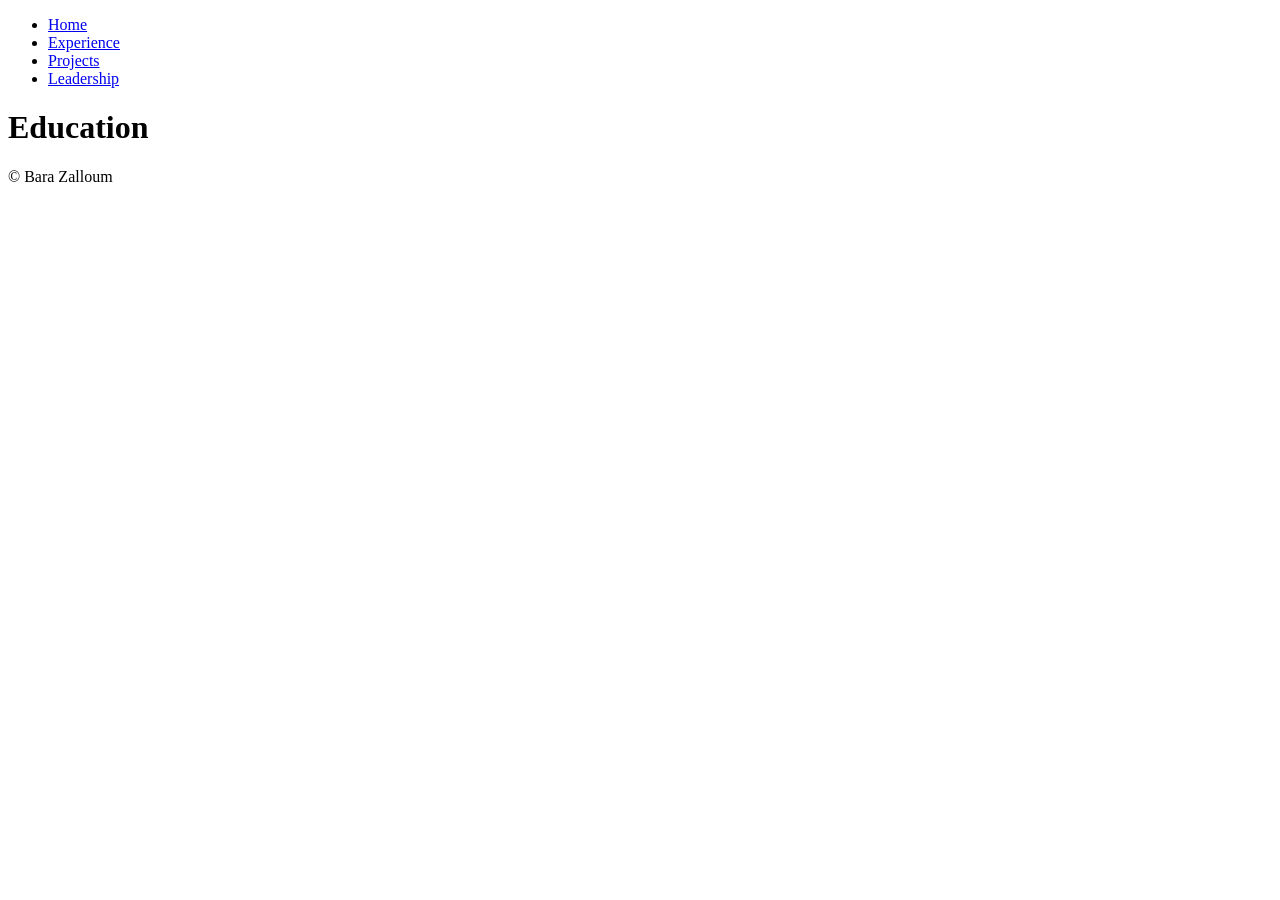
==== education/education.html @ 1ff7d7e8 "reuploading education, projects, leadership, experience html" ====
<!DOCTYPE html>
<html lang="en">
<head>
  <meta charset="UTF-8">
  <meta name="viewport" content="width=device-width, initial-scale=1.0">
  <title>Your Name - Education</title>
  <link rel="stylesheet" href="styles.css">
</head>
<body>
  <header>
    <nav>
      <ul>
        <li><a href="../index.html">Home</a></li>
        <li><a href="../experience/experience.html">Experience</a></li>
        <li><a href="../projects/projects.html">Projects</a></li>
        <li><a href="../leadership/leadership.html">Leadership</a></li>
      </ul>
    </nav>
  </header>

  <main>
    <h1>Education</h1>
    <!-- Add your education details here -->
  </main>

  <footer>
    <p>&copy; Bara Zalloum</p>
  </footer>
</body>
</html>
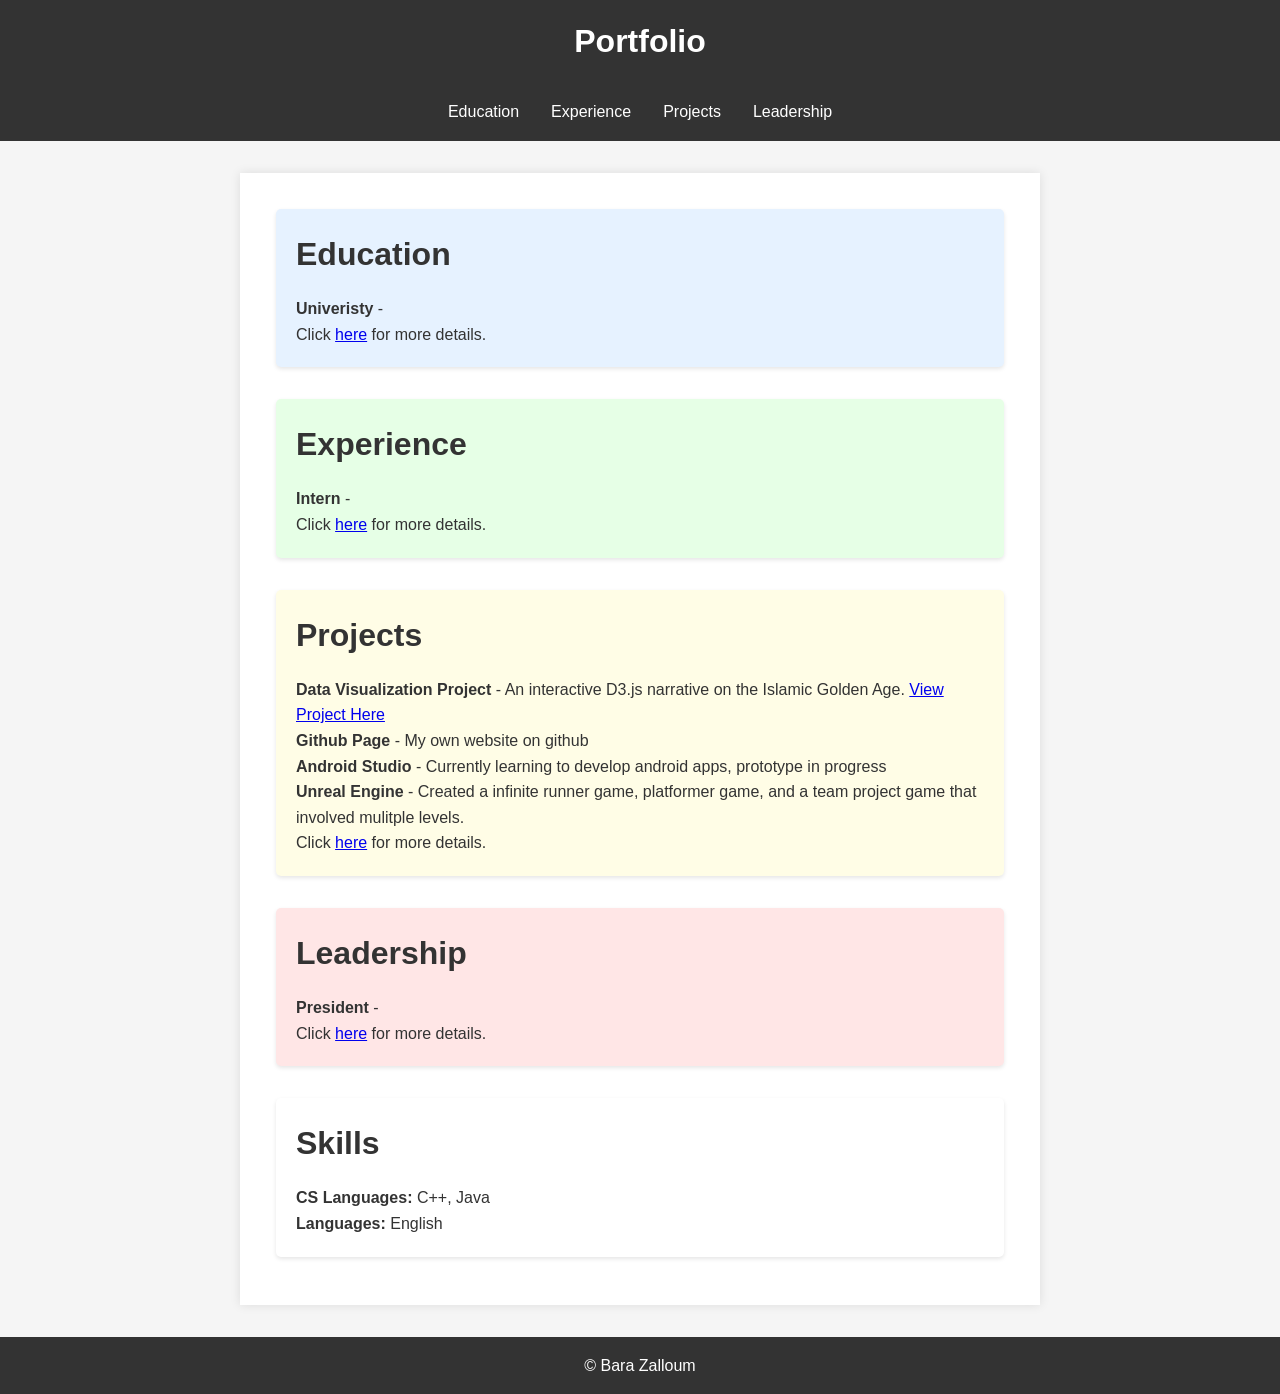
==== commit 7e3b97b6: "Add downloadable SWE/IT resumes; redirect legacy subpages to home anchors" ====
--- a/education/education.html
+++ b/education/education.html
@@ -1,30 +1,12 @@
 <!DOCTYPE html>
 <html lang="en">
 <head>
-  <meta charset="UTF-8">
-  <meta name="viewport" content="width=device-width, initial-scale=1.0">
-  <title>Your Name - Education</title>
-  <link rel="stylesheet" href="styles.css">
+    <meta charset="UTF-8">
+    <meta http-equiv="refresh" content="0; url=../index.html#education">
+    <link rel="canonical" href="../index.html#education">
+    <title>Redirecting — Bara M. Zalloum</title>
 </head>
 <body>
-  <header>
-    <nav>
-      <ul>
-        <li><a href="../index.html">Home</a></li>
-        <li><a href="../experience/experience.html">Experience</a></li>
-        <li><a href="../projects/projects.html">Projects</a></li>
-        <li><a href="../leadership/leadership.html">Leadership</a></li>
-      </ul>
-    </nav>
-  </header>
-
-  <main>
-    <h1>Education</h1>
-    <!-- Add your education details here -->
-  </main>
-
-  <footer>
-    <p>&copy; Bara Zalloum</p>
-  </footer>
+    <p>This page has moved into the <a href="../index.html#education">portfolio home page</a>.</p>
 </body>
 </html>
